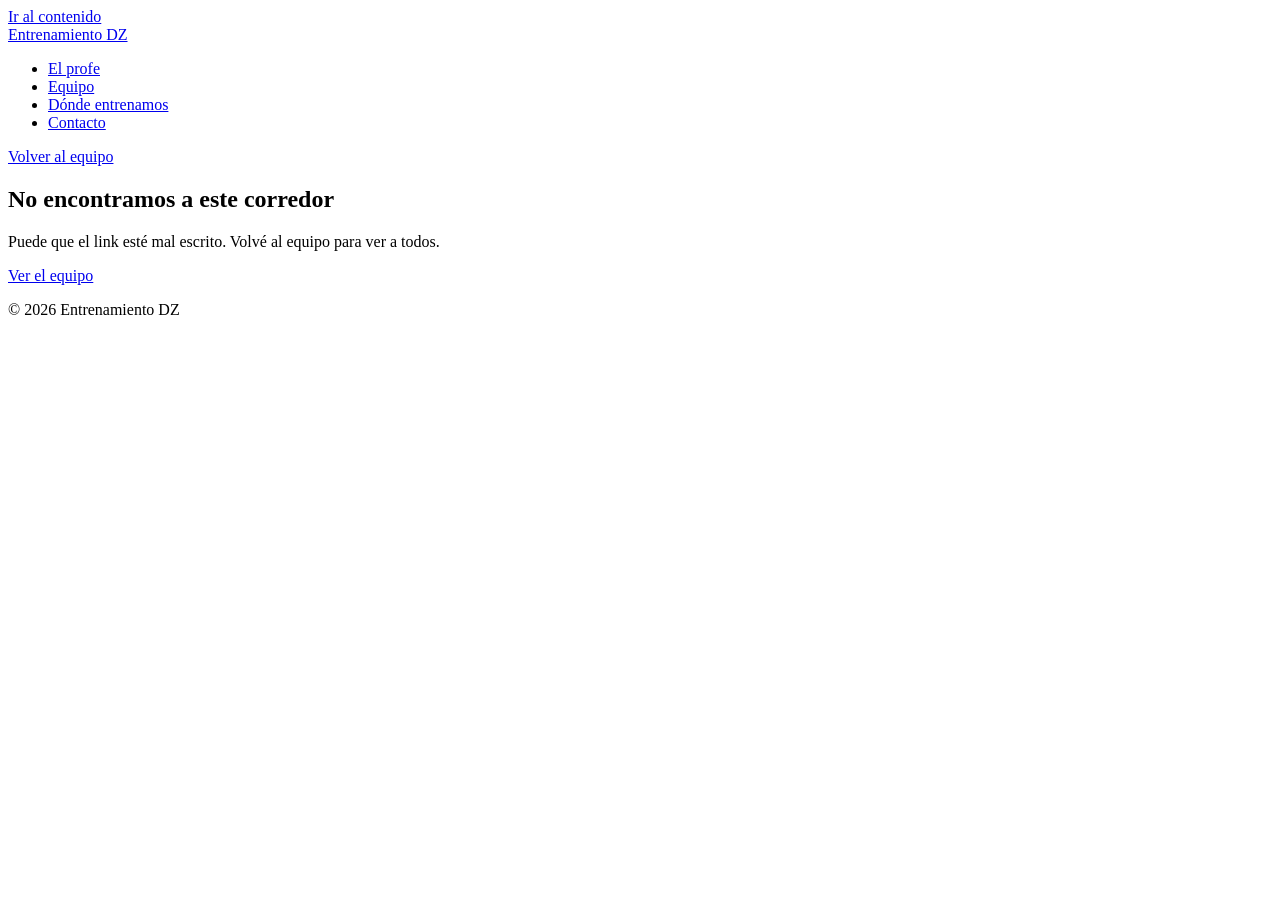
==== perfil.html @ 629c9bab "Pagina de perfil de corredores" ====
<!DOCTYPE html>
<html lang="es">
<head>
  <meta charset="UTF-8">
  <meta name="viewport" content="width=device-width, initial-scale=1.0">
  <title>Corredor | Entrenamiento DZ</title>
  <link rel="stylesheet" href="css/styles.css">
  <!-- main.js va primero: perfil.js usa sus funciones -->
  <script src="js/main.js" defer></script>
  <script src="js/perfil.js" defer></script>
</head>
<body>
 
  <a class="saltar" href="#contenido">Ir al contenido</a>
 
  <header class="encabezado">
    <a class="marca" href="index.html">Entrenamiento DZ</a>
 
    <nav class="menu" aria-label="Principal">
      <ul>
        <li><a href="index.html#profesor">El profe</a></li>
        <li><a href="index.html#equipo">Equipo</a></li>
        <li><a href="index.html#lugar">Dónde entrenamos</a></li>
        <li><a href="index.html#contacto">Contacto</a></li>
      </ul>
    </nav>
  </header>
 
  <main id="contenido">
    <a class="volver" href="index.html#equipo">Volver al equipo</a>
 
    <!-- perfil.js completa este bloque según el id de la URL -->
    <article id="perfil" class="perfil">
      <p>Cargando perfil...</p>
    </article>
  </main>
 
  <footer class="pie">
    <p>© <span id="anio"></span> Entrenamiento DZ</p>
  </footer>
 
</body>
</html>
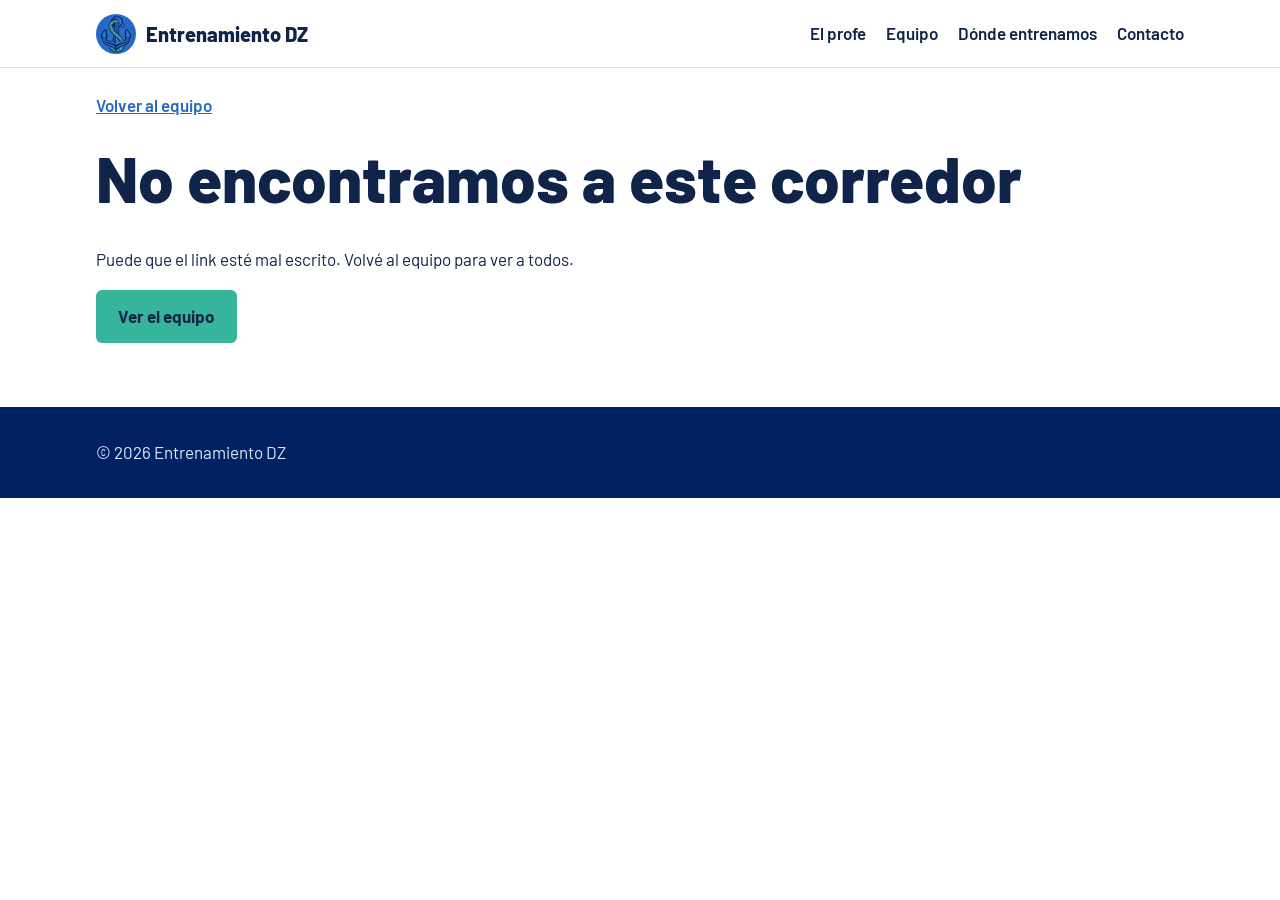
==== commit 648898ba: "Identidad visual con los colores del logo" ====
--- a/perfil.html
+++ b/perfil.html
@@ -4,18 +4,24 @@
   <meta charset="UTF-8">
   <meta name="viewport" content="width=device-width, initial-scale=1.0">
   <title>Corredor | Entrenamiento DZ</title>
+  <link rel="icon" type="image/png" href="img/favicon.png">
+  <link rel="apple-touch-icon" href="img/apple-touch-icon.png">
+  <meta name="theme-color" content="#2567C5">
   <link rel="stylesheet" href="css/styles.css">
   <!-- main.js va primero: perfil.js usa sus funciones -->
   <script src="js/main.js" defer></script>
   <script src="js/perfil.js" defer></script>
 </head>
 <body>
- 
+
   <a class="saltar" href="#contenido">Ir al contenido</a>
- 
+
   <header class="encabezado">
-    <a class="marca" href="index.html">Entrenamiento DZ</a>
- 
+    <a class="marca" href="index.html">
+      <img src="img/logo-ancla.png" alt="" width="40" height="40">
+      Entrenamiento DZ
+    </a>
+
     <nav class="menu" aria-label="Principal">
       <ul>
         <li><a href="index.html#profesor">El profe</a></li>
@@ -25,19 +31,19 @@
       </ul>
     </nav>
   </header>
- 
+
   <main id="contenido">
     <a class="volver" href="index.html#equipo">Volver al equipo</a>
- 
+
     <!-- perfil.js completa este bloque según el id de la URL -->
     <article id="perfil" class="perfil">
       <p>Cargando perfil...</p>
     </article>
   </main>
- 
+
   <footer class="pie">
     <p>© <span id="anio"></span> Entrenamiento DZ</p>
   </footer>
- 
+
 </body>
 </html>
--- a/css/styles.css
+++ b/css/styles.css
@@ -0,0 +1,350 @@
+/* Tipografía: Barlow en peso extra bold acompaña las letras gruesas del logo */
+@import url("https://fonts.googleapis.com/css2?family=Barlow:wght@400;600;700;800&display=swap");
+
+/* =========================================
+   Variables: cambiando esto se cambia la identidad del sitio
+   ========================================= */
+:root {
+  /* Colores sacados del logo */
+  --color-primario: #2567C5;   /* azul del fondo del logo: portada, iniciales, links */
+  --color-sobre-primario: #FFFFFF;
+  --color-noche: #002265;      /* azul oscuro del contorno del ancla: pie */
+  --color-acento: #36B49C;     /* verde de la soga: botones y detalles */
+  --color-sobre-acento: #0F2448;
+
+  --color-fondo: #FFFFFF;
+  --color-fondo-alterno: #EEF4FB;
+  --color-texto: #0F2448;
+  --color-texto-suave: #4A5A75;
+  --color-linea: #D7E2F0;
+
+  --fuente-titulos: "Barlow", system-ui, sans-serif;
+  --fuente-texto: "Barlow", system-ui, sans-serif;
+
+  --ancho-max: 68rem;
+  --espacio: 1.25rem;
+  --radio: 6px;
+
+  /* Margen lateral: contenido centrado sin necesitar contenedores extra */
+  --margen-lateral: max(var(--espacio), calc((100% - var(--ancho-max)) / 2));
+}
+
+/* =========================================
+   Base
+   ========================================= */
+*, *::before, *::after { box-sizing: border-box; }
+
+@media (prefers-reduced-motion: no-preference) {
+  html { scroll-behavior: smooth; }
+}
+
+body {
+  margin: 0;
+  font-family: var(--fuente-texto);
+  font-size: 1.0625rem;
+  line-height: 1.6;
+  color: var(--color-texto);
+  background: var(--color-fondo);
+}
+
+img { display: block; max-width: 100%; height: auto; }
+
+h1, h2, h3 {
+  font-family: var(--fuente-titulos);
+  font-weight: 800;
+  line-height: 1.1;
+  margin: 0 0 0.5em;
+}
+h1 { font-size: clamp(2.5rem, 10vw, 4rem); }
+h2 { font-size: clamp(2rem, 7vw, 3rem); }
+h3 { font-size: 1.5rem; }
+
+p { margin: 0 0 1em; max-width: 65ch; }
+
+a { color: var(--color-primario); }
+
+:focus-visible {
+  outline: 3px solid var(--color-primario);
+  outline-offset: 3px;
+}
+
+/* Link "Ir al contenido": oculto hasta que se enfoca con teclado */
+.saltar {
+  position: absolute;
+  left: var(--espacio);
+  top: -100%;
+  z-index: 100;
+  padding: 0.5rem 1rem;
+  background: var(--color-acento);
+  color: var(--color-sobre-acento);
+  font-weight: 700;
+}
+.saltar:focus { top: var(--espacio); }
+
+/* =========================================
+   Botones
+   ========================================= */
+.boton {
+  display: inline-block;
+  padding: 0.8rem 1.4rem;
+  border-radius: var(--radio);
+  background: var(--color-acento);
+  color: var(--color-sobre-acento);
+  font-weight: 700;
+  text-decoration: none;
+}
+.boton:hover { filter: brightness(0.94); }
+
+/* =========================================
+   Encabezado y menú
+   ========================================= */
+.encabezado {
+  position: sticky;
+  top: 0;
+  z-index: 10;
+  padding: 0.75rem var(--margen-lateral) 0;
+  background: var(--color-fondo);
+  color: var(--color-texto);
+  border-bottom: 1px solid var(--color-linea);
+}
+
+.marca {
+  display: inline-flex;
+  align-items: center;
+  gap: 0.6rem;
+  font-family: var(--fuente-titulos);
+  font-size: 1.25rem;
+  font-weight: 800;
+  color: inherit;
+  text-decoration: none;
+}
+.marca img { border-radius: 50%; }
+
+/* En celular el menú va en una fila que se puede deslizar */
+.menu ul {
+  display: flex;
+  gap: 1.25rem;
+  margin: 0;
+  padding: 0;
+  list-style: none;
+  overflow-x: auto;
+  white-space: nowrap;
+}
+.menu a {
+  display: block;
+  padding: 0.75rem 0;
+  color: inherit;
+  font-weight: 600;
+  text-decoration: none;
+}
+.menu a:hover {
+  text-decoration: underline;
+  text-decoration-color: var(--color-acento);
+  text-decoration-thickness: 3px;
+  text-underline-offset: 6px;
+}
+
+/* =========================================
+   Portada
+   ========================================= */
+/* El fondo es el mismo azul del logo, así la imagen se funde con la portada */
+.portada {
+  padding: 2rem var(--margen-lateral) 3.5rem;
+  background: var(--color-primario);
+  color: var(--color-sobre-primario);
+  text-align: center;
+  border-bottom: 6px solid var(--color-acento);
+}
+.portada-logo { margin: 0; }
+.portada-logo img {
+  width: min(20rem, 85%);
+  margin: 0 auto;
+  /* Difumina los bordes para que no se note el recuadro de la imagen */
+  -webkit-mask-image: radial-gradient(closest-side, #000 85%, transparent 100%);
+  mask-image: radial-gradient(closest-side, #000 85%, transparent 100%);
+}
+.portada .portada-lema {
+  margin: 0.5rem auto 0.75rem;
+  font-family: var(--fuente-titulos);
+  font-size: clamp(1.75rem, 7vw, 2.75rem);
+  font-weight: 800;
+  line-height: 1.1;
+}
+.portada p {
+  margin-inline: auto;
+  font-size: 1.2rem;
+}
+.portada .boton { margin-top: 0.75rem; }
+
+/* =========================================
+   Secciones
+   ========================================= */
+.seccion {
+  padding: 4rem var(--margen-lateral);
+  scroll-margin-top: 6.5rem; /* que el encabezado fijo no tape el título */
+}
+#equipo { background: var(--color-fondo-alterno); }
+
+#profesor img {
+  width: 100%;
+  max-width: 22rem;
+  margin-bottom: 1.5rem;
+  border-radius: var(--radio);
+}
+
+/* Grilla de corredores: 2 columnas en celular, más en pantallas grandes */
+.grilla {
+  display: grid;
+  grid-template-columns: repeat(2, 1fr);
+  gap: 1.5rem 1rem;
+  margin-top: 1.5rem;
+}
+.grilla > p { grid-column: 1 / -1; }
+
+.tarjeta {
+  display: flex;
+  flex-direction: column;
+  gap: 0.5rem;
+  color: inherit;
+  text-decoration: none;
+}
+.tarjeta img,
+.tarjeta .iniciales {
+  width: 100%;
+  aspect-ratio: 1;
+  object-fit: cover;
+  border-radius: var(--radio);
+}
+.tarjeta-nombre { font-weight: 600; }
+.tarjeta:hover .tarjeta-nombre { text-decoration: underline; }
+
+/* Reemplazo de foto cuando no hay o no carga */
+.iniciales {
+  display: grid;
+  place-items: center;
+  background: var(--color-primario);
+  color: var(--color-sobre-primario);
+  font-family: var(--fuente-titulos);
+  font-size: clamp(2rem, 9vw, 3rem);
+  font-weight: 700;
+}
+
+/* Lugares: uno debajo del otro en celular, lado a lado en pantallas grandes */
+.lugares {
+  display: grid;
+  gap: 2.5rem;
+  margin-top: 1.5rem;
+}
+.lugar {
+  padding-left: 1.25rem;
+  border-left: 4px solid var(--color-acento);
+}
+
+/* Redes y contacto */
+.redes {
+  display: flex;
+  flex-wrap: wrap;
+  gap: 0.75rem;
+  margin: 1.5rem 0 0;
+  padding: 0;
+  list-style: none;
+}
+.redes a {
+  display: inline-block;
+  padding: 0.7rem 1.3rem;
+  border: 2px solid var(--color-primario);
+  border-radius: var(--radio);
+  font-weight: 700;
+  text-decoration: none;
+}
+.redes a:hover {
+  background: var(--color-primario);
+  color: var(--color-sobre-primario);
+}
+
+/* =========================================
+   Pie
+   ========================================= */
+.pie {
+  padding: 2rem var(--margen-lateral);
+  background: var(--color-noche);
+  color: #DCE8F7;
+}
+.pie p { margin: 0; }
+
+/* =========================================
+   Página de perfil
+   ========================================= */
+.volver {
+  display: inline-block;
+  margin: 1.5rem var(--margen-lateral) 0;
+  font-weight: 600;
+}
+
+.perfil { padding: 1.5rem var(--margen-lateral) 4rem; }
+
+.perfil-foto {
+  width: 100%;
+  max-width: 22rem;
+  aspect-ratio: 1;
+  object-fit: cover;
+  margin-bottom: 1.5rem;
+  border-radius: var(--radio);
+}
+.perfil-foto.iniciales { font-size: 5rem; }
+
+.perfil-descripcion { font-size: 1.15rem; }
+
+.perfil-carreras,
+.perfil-galeria { margin-top: 2.5rem; }
+.perfil-carreras ul { padding-left: 1.2rem; }
+.perfil-carreras li { margin-bottom: 0.4rem; }
+
+.galeria {
+  display: grid;
+  grid-template-columns: repeat(auto-fill, minmax(9rem, 1fr));
+  gap: 0.75rem;
+}
+.galeria img {
+  width: 100%;
+  aspect-ratio: 1;
+  object-fit: cover;
+  border-radius: var(--radio);
+}
+
+/* =========================================
+   Pantallas más grandes
+   ========================================= */
+@media (min-width: 40rem) {
+  .grilla { grid-template-columns: repeat(3, 1fr); }
+  .lugares { grid-template-columns: 1fr 1fr; }
+}
+
+@media (min-width: 48rem) {
+  /* Marca a la izquierda y menú a la derecha, en una sola fila */
+  .encabezado {
+    display: flex;
+    align-items: center;
+    justify-content: space-between;
+    padding-top: 0;
+  }
+  .menu a { padding: 1.25rem 0; }
+
+  /* Portada: logo a la izquierda y texto a la derecha */
+  .portada {
+    display: grid;
+    grid-template-columns: minmax(16rem, 24rem) 1fr;
+    align-items: center;
+    gap: 3rem;
+    padding-block: 3rem 4rem;
+    text-align: left;
+  }
+  .portada-logo img { width: 100%; }
+  .portada p,
+  .portada .portada-lema { margin-inline: 0; }
+  .seccion { scroll-margin-top: 4.5rem; }
+}
+
+@media (min-width: 60rem) {
+  .grilla { grid-template-columns: repeat(4, 1fr); }
+}
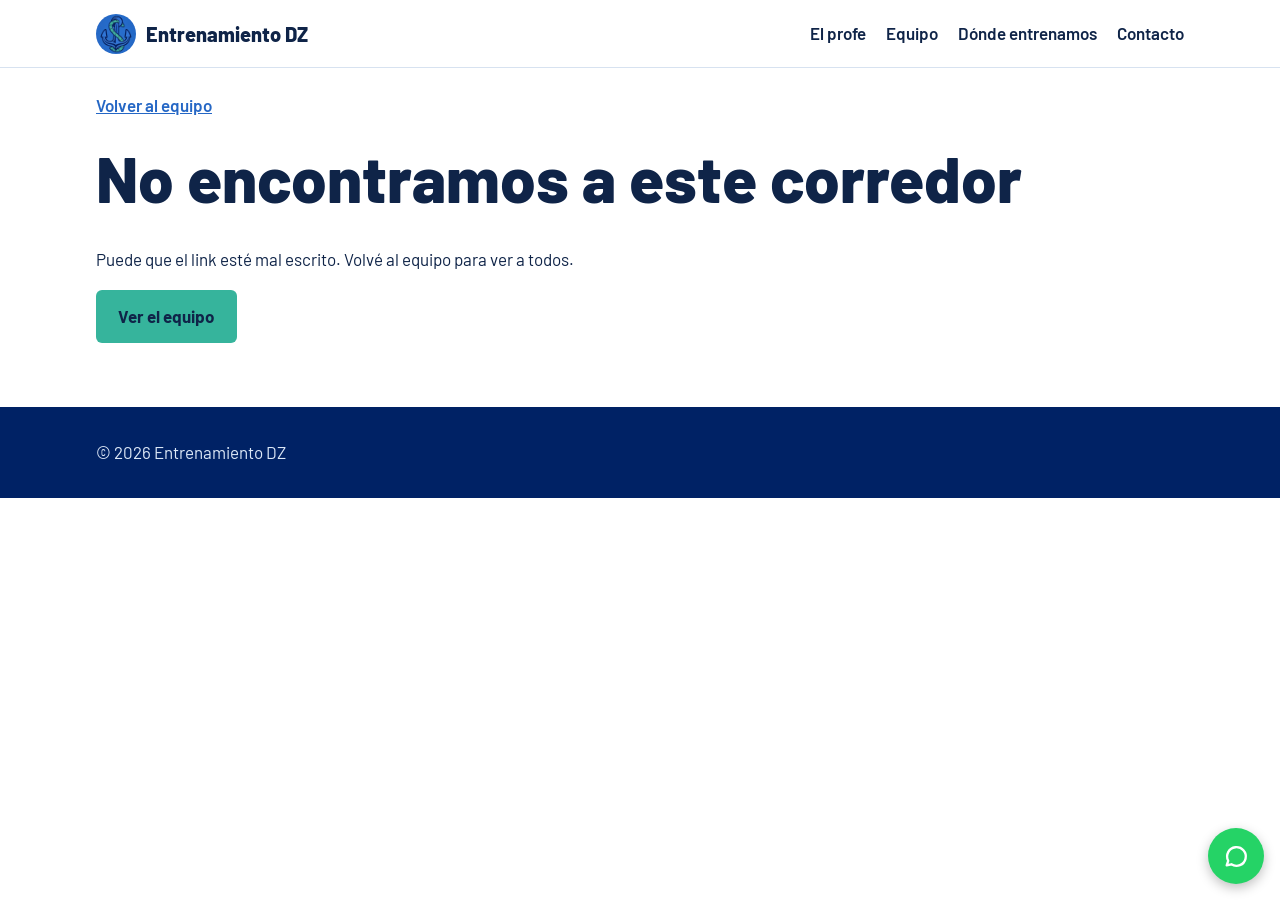
==== commit db581111: "Agrega links de WhatsApp e Instagram, íconos y botón flotante" ====
--- a/perfil.html
+++ b/perfil.html
@@ -7,10 +7,10 @@
   <link rel="icon" type="image/png" href="img/favicon.png">
   <link rel="apple-touch-icon" href="img/apple-touch-icon.png">
   <meta name="theme-color" content="#2567C5">
-  <link rel="stylesheet" href="css/styles.css">
+   <link rel="stylesheet" href="css/styles.css?v=2">
   <!-- main.js va primero: perfil.js usa sus funciones -->
-  <script src="js/main.js" defer></script>
-  <script src="js/perfil.js" defer></script>
+  <script src="js/main.js?v=2" defer></script>
+  <script src="js/perfil.js?v=2" defer></script>
 </head>
 <body>
 
@@ -44,6 +44,9 @@
   <footer class="pie">
     <p>© <span id="anio"></span> Entrenamiento DZ</p>
   </footer>
+  <a class="whatsapp-flotante" href="https://wa.me/5491157305877?text=Hola!%20Quiero%20info%20sobre%20los%20entrenamientos" target="_blank" rel="noopener" aria-label="Escribinos por WhatsApp">
+    <svg viewBox="0 0 24 24" aria-hidden="true"><path d="M4 20l1.3-3.9A8 8 0 1 1 8 19.1z" fill="none" stroke="currentColor" stroke-width="2" stroke-linejoin="round"/></svg>
+  </a>
 
 </body>
 </html>
--- a/css/styles.css
+++ b/css/styles.css
@@ -17,6 +17,7 @@
   --color-texto: #0F2448;
   --color-texto-suave: #4A5A75;
   --color-linea: #D7E2F0;
+  --color-whatsapp: #25D366;   /* verde de WhatsApp: botón flotante */
 
   --fuente-titulos: "Barlow", system-ui, sans-serif;
   --fuente-texto: "Barlow", system-ui, sans-serif;
@@ -250,7 +251,9 @@
   list-style: none;
 }
 .redes a {
-  display: inline-block;
+  display: inline-flex;
+  align-items: center;
+  gap: 0.5rem;
   padding: 0.7rem 1.3rem;
   border: 2px solid var(--color-primario);
   border-radius: var(--radio);
@@ -261,6 +264,25 @@
   background: var(--color-primario);
   color: var(--color-sobre-primario);
 }
+.redes svg { width: 1.3rem; height: 1.3rem; }
+
+/* Botón flotante de WhatsApp: siempre a mano en el celular */
+.whatsapp-flotante {
+  position: fixed;
+  right: 1rem;
+  bottom: calc(1rem + env(safe-area-inset-bottom, 0px));
+  z-index: 20;
+  display: grid;
+  place-items: center;
+  width: 3.5rem;
+  height: 3.5rem;
+  border-radius: 50%;
+  background: var(--color-whatsapp);
+  color: #FFFFFF;
+  box-shadow: 0 4px 12px rgba(0, 0, 0, 0.25);
+}
+.whatsapp-flotante svg { width: 1.75rem; height: 1.75rem; }
+.whatsapp-flotante:hover { filter: brightness(0.94); }
 
 /* =========================================
    Pie
